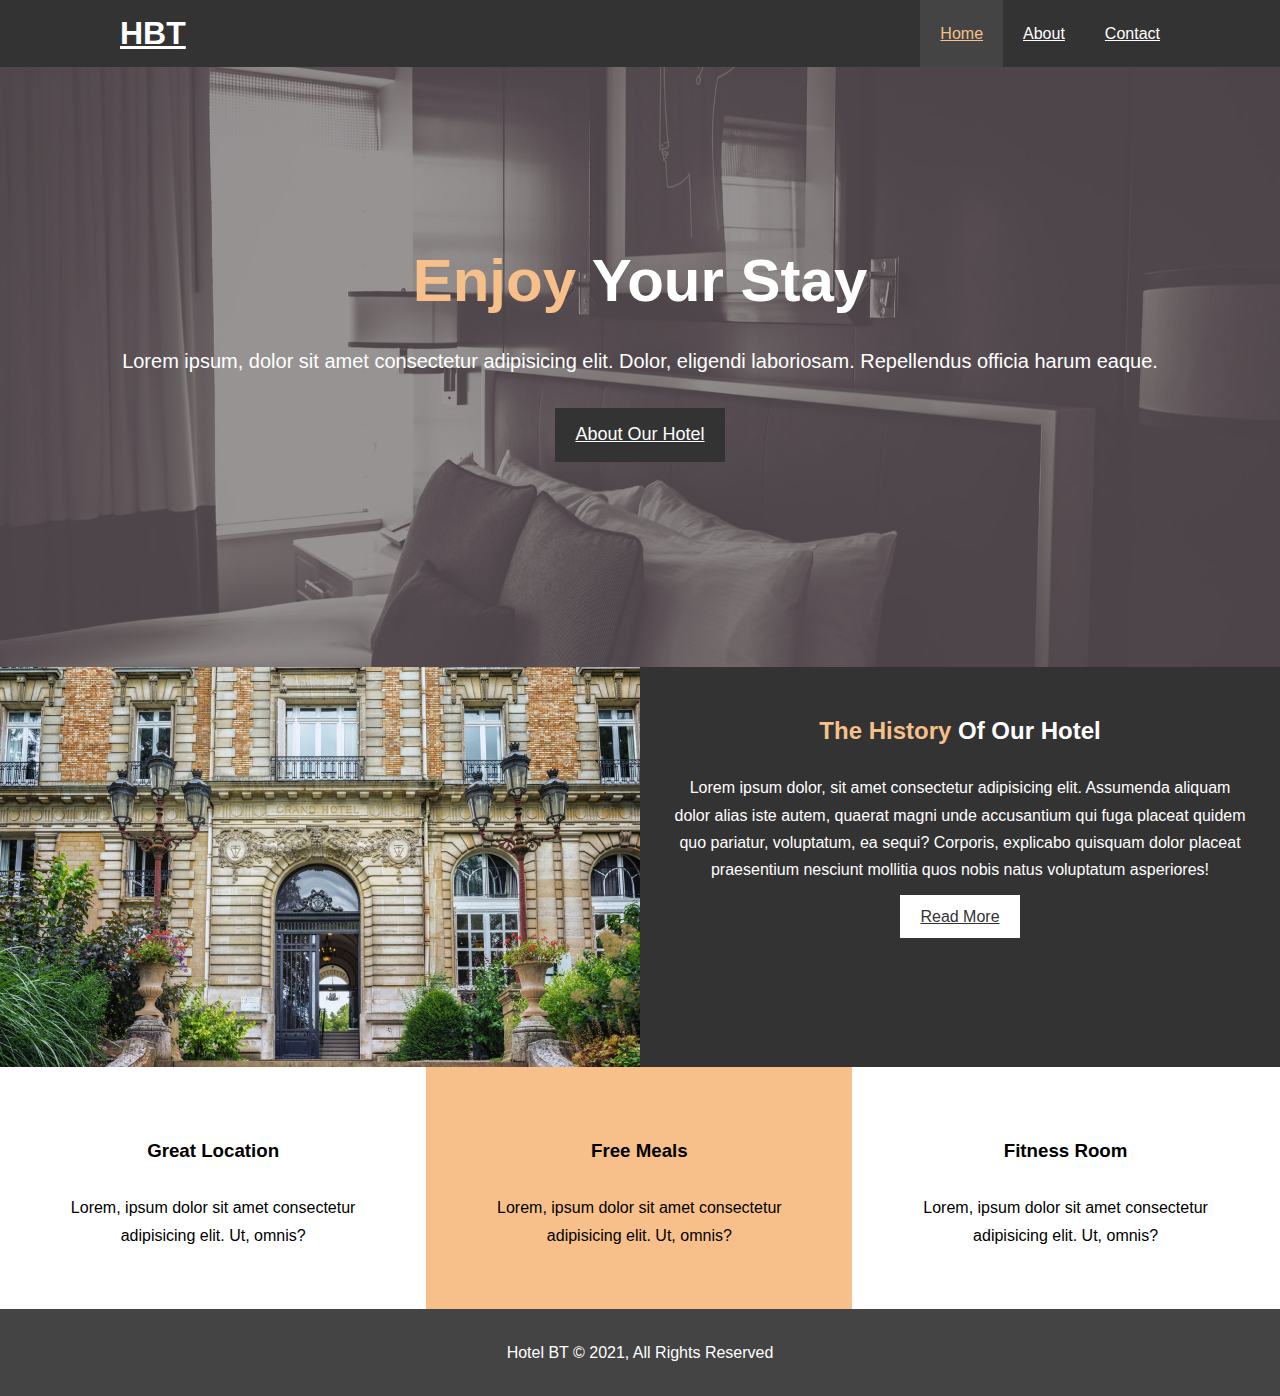
==== index.html @ d95d17b3 "homepage complete" ====
<!DOCTYPE html>
<html lang="en">
<head>
  <meta charset="UTF-8">
  <meta http-equiv="X-UA-Compatible" content="IE=edge">
  <meta name="viewport" content="width=device-width, initial-scale=1.0">
  <meta name="description" content="Best hotel in New Boston UK">
  <meta name="keyword" content="Hotel,Boston hotel,Luxury hotel">
  <link rel="stylesheet" href="https://use.fontawesome.com/releases/v5.6.1/css/all.css" integrity="sha384-gfdkjb5BdAXd+lj+gudLWI+BXq4IuLW5IT+brZEZsLFm++aCMlF1V92rMkPaX4PP" crossorigin="anonymous">
  <link rel="stylesheet" href="css/style.css">
  <title>Hotel BT | Welcome</title>
</head>
<body>
  <header>
    <nav id="navbar">
      <div class="container">
      <h1 class="logo"><a href="index.html">HBT</a></h1>
      <ul>
        <li><a class="current" href="index.html">Home</a></li>
        <li><a href="about.html">About</a></li>
        <li><a href="contact.html">Contact</a></li>
      </ul>
      </div>
    </nav>
    <div id="showcase">
      <div class="container">
        <div class="showcase-content">
          <h1><span>Enjoy</span> Your Stay</h1>
          <p>Lorem ipsum, dolor sit amet consectetur adipisicing elit. Dolor, eligendi laboriosam. Repellendus officia harum eaque.</p>
          <a href="about.html">About Our Hotel</a>
        </div>
      </div>
    </div>
  </header>
  <section id="home">
    <div class="home-img"></div>
    <div class="home-info">
      <h2><span>The History</span> Of Our Hotel</h2>
      <p>
        Lorem ipsum dolor, sit amet consectetur adipisicing elit. Assumenda aliquam dolor alias iste autem, quaerat magni unde accusantium qui fuga placeat quidem quo pariatur, voluptatum, ea sequi? Corporis, explicabo quisquam dolor placeat praesentium nesciunt mollitia quos nobis natus voluptatum asperiores!
      </p>
      <a href="about.html">Read More</a>
    </div>
  </section>
  <section id="features">
    <div class="box-1">
      <i class="fas fa-hotel fa-3x"></i>
      <h3>Great Location</h3>
      <p>Lorem, ipsum dolor sit amet consectetur adipisicing elit. Ut, omnis?</p>
    </div>
    <div class="box-2">
      <i class="fas fa-utensils fa-3x"></i>
      <h3>Free Meals</h3>
      <p>Lorem, ipsum dolor sit amet consectetur adipisicing elit. Ut, omnis?</p>
    </div>
    <div class="box-3">
      <i class="fas fa-dumbbell fa-3x"></i>
      <h3>Fitness Room</h3>
      <p>Lorem, ipsum dolor sit amet consectetur adipisicing elit. Ut, omnis?</p>
    </div>
  </section>
  <div class="clr"></div>
  <footer>
    <p>Hotel BT &copy; 2021, All Rights Reserved</p>
  </footer>
</body>
</html>
---- css/style.css ----
* {
  padding: 0;
  margin: 0;
  box-sizing: border-box;
}

body {
  font-family: 'Segoe UI', Tahoma, Geneva, Verdana, sans-serif;
  line-height: 1.7em;
}

.container {
  max-width: 1100px;
  margin: auto;
  overflow: auto;
  padding: 0 10px;
}

span {
  color: #f7c08a;
}

.clr {
  clear: both;
}

#navbar {
  background-color: #333;
  overflow: auto;
}

#navbar h1 {
  float: left;
  margin: 20px;
}

#navbar h1 a {
  color: white;
}

#navbar ul {
  float: right;
}

#navbar ul li {
  list-style: none;
  float: left;
}

#navbar ul li a {
  color: white;
  display: block;
  padding: 20px;
  text-align: center;
}

#navbar ul li a:hover, #navbar ul li a.current{
  background-color: #444;
  color: #f7c08a;
}

#showcase {
  background: url('../img/showcase.jpg') no-repeat center center/cover;
  height: 600px;
}

.showcase-content {
  height: 600px;
  text-align: center;
  color: white;
}

.showcase-content h1 {
  padding-top: 200px;
  font-size: 60px;
  padding-bottom: 50px;
}

.showcase-content p {
  font-size: 20px;
  line-height: 1.7em;
  padding-bottom: 30px;
}

.showcase-content a {
  display: inline-block;
  background-color: #333;
  color: white;
  font-size: 18px;
  padding: 13px 20px;
}

.showcase-content a:hover {
  background-color: #f7c08a;
  color: #333;
}

#home {
  height: 400px;
  text-align: center;
  color: white;
}

.home-img {
  float: left;
  width: 50%;
  min-height: 100%;
  background: url('../img/photo-1.jpg') no-repeat center center/cover;
}

.home-info {
  float: right;
  width: 50%;
  background: #333;
  min-height: 100%;
  padding: 0 30px;
}

.home-info h2 {
  padding-top: 50px;
  padding-bottom: 30px;
}

.home-info p {
  padding-bottom: 20px;
}
.home-info a {
  background: #fff;
  color: #333;
  padding: 13px 20px;
}

.home-info a:hover {
  background: #f7c08a;
}

#features {
  text-align: center;
}

.box-1 {
  float: left;
  width: 33.3%;
  display: block;
  padding: 60px;
}

.box-2 {
  float: left;
  width: 33.3%;
  background: #f7c08a;
  display: block;
  padding: 60px;
}
.box-3 {
  display: block;
  float: left;
  width: 33.3%;
  padding: 60px;
}

.box-1 h3, .box-2 h3, .box-3 h3 {
  padding-top: 10px;
  padding-bottom: 30px;
}
footer {
  text-align: center;
  background: #444;
  color: white;
  padding: 30px;
}
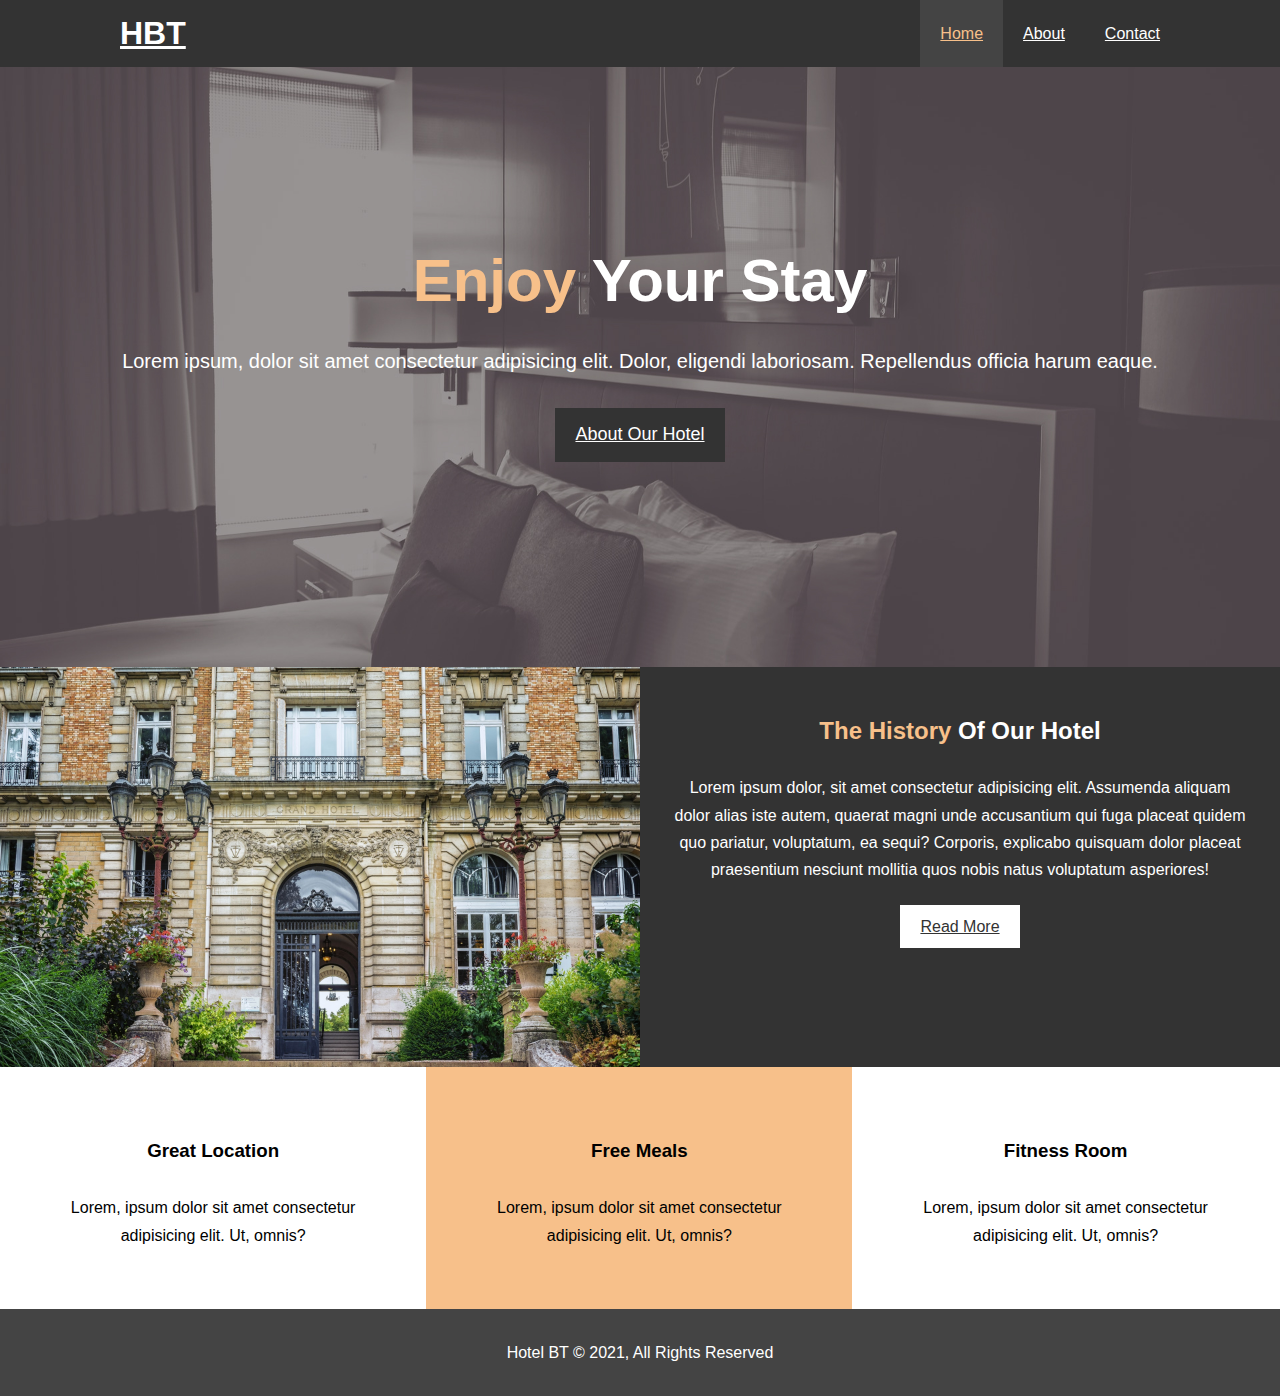
==== commit 9a0190e5: "about-page" ====
--- a/index.html
+++ b/index.html
@@ -42,6 +42,7 @@
       <a href="about.html">Read More</a>
     </div>
   </section>
+  <div class="clr"></div>
   <section id="features">
     <div class="box-1">
       <i class="fas fa-hotel fa-3x"></i>
--- a/css/style.css
+++ b/css/style.css
@@ -122,7 +122,7 @@
 }
 
 .home-info p {
-  padding-bottom: 20px;
+  padding-bottom: 30px;
 }
 .home-info a {
   background: #fff;
@@ -168,4 +168,66 @@
   background: #444;
   color: white;
   padding: 30px;
-}+}
+
+.info-left {
+  float: left;
+  width: 50%;
+  padding-left: 15px;
+  min-height: 100%;
+  padding-bottom: 30px;
+}
+
+.info-left h1 {
+  font-size: 40px;
+  padding-bottom: 20px;
+  line-height: 1.4em;
+  padding-top: 20px;
+}
+.info-right {
+  float: right;
+  width: 50%;
+  padding-top: 20px;
+  padding-left: 20px;
+  margin-top: 20px;
+}
+.info-right img {
+  width: 70%;
+  display: block;
+  border-radius: 50%;
+}
+
+#testimonials {
+  background-image: url('../img/test-bg.jpg');
+  height: 600px;
+}
+
+#testimonials h1 {
+  color: white;
+  font-size: 40px;
+  padding-top: 80px;
+  padding-bottom: 30px;
+  text-align: center;
+}
+
+.part-2, .part-1 {
+  background-color: #f7c08a;
+  opacity: 0.9;
+  margin: 10px;
+  border-radius: 5px;
+  margin-bottom: 60px;
+  line-height: 1.7em;
+  padding: 15px;
+  padding-bottom: 30px;
+}
+
+.part-1 .person-1,.part-2 .person-2 {
+  float: left;
+  display: block;
+}
+
+.person-1 img, .person-2 img {
+  width: 100px;
+  border-radius: 50%;
+  margin-right: 20px;
+}
